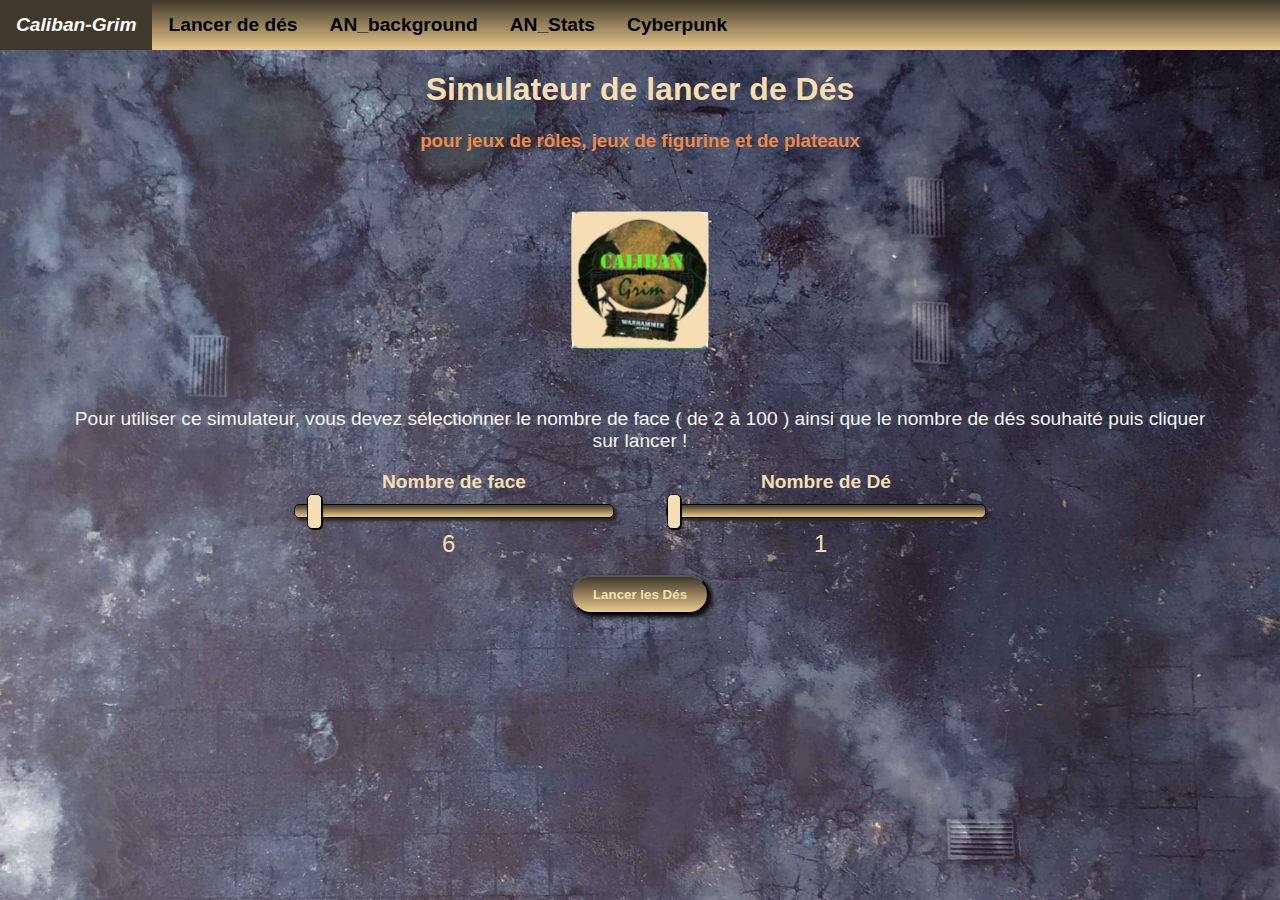
==== index.html @ bfe81644 "feat : bonusD + navbar" ====
<!DOCTYPE html>
<html lang="fr">
<head>
    <meta charset="UTF-8">
    <meta http-equiv="X-UA-Compatible" content="IE=edge">
    <meta name="viewport" content="width=device-width, initial-scale=1.0">
    <title>Simulateur de lancer de dés</title>

    <link rel="stylesheet" href="./style.css">
    <link rel="stylesheet" href="./navbar.css">
    <link rel="stylesheet" href="./range.css">
    <link rel="stylesheet" href="./cube.css">
    <link rel="stylesheet" href="https://cdnjs.cloudflare.com/ajax/libs/font-awesome/4.7.0/css/font-awesome.min.css">
</head>

<body>

    <div class="topnav" id="myTopnav">
        <a href="index.html" class="active">Caliban-Grim</a>
        <a href="index.html" class="navlink">Lancer de dés</a>
        <a href="background_AN.html" class="navlink">AN_background</a>
        <a href="fiche_AN.html" class="navlink">AN_Stats</a>
        <a href="#about" class="navlink">Cyberpunk</a>
        <a href="javascript:void(0);" class="icon" onclick="myFunction()">
          <i class="fa fa-bars"></i>
        </a>
      </div>

    <div id="container">
        <div class="introduction">
            <h1>Simulateur de lancer de Dés</h1>
            <h3>pour jeux de rôles, jeux de figurine et de plateaux</h3>
            
            <div class="cube-container-one">
                <div class="cube-one">
                    <div class="face-one front-one"></div>
                    <div class="face-one back-one"></div>
                    <div class="face-one right-one"></div>
                    <div class="face-one left-one"></div>
                    <div class="face-one top-one"></div>
                    <div class="face-one bottom-one"></div>
                </div>
            </div><!--fin de cube-container-->
            <p>Pour utiliser ce simulateur, vous devez sélectionner le nombre de face ( de 2 à 100 ) ainsi que le nombre de dés souhaité puis cliquer sur lancer !</p>
        </div><!--fin d'introduction-->

        
        <div class="range-container">
            <div class="range-label">
                <label for="cursor-face">Nombre de face</label>
                <input type="range" id="cursor-face" min="2" max="100" value="6" oninput="document.getElementById('display-cursor-face').value=this.value">
                <input type="text" id="display-cursor-face" value="6" readonly>
            </div>
            <div class="range-label" id="range-label2">
                <label for="cursor-des">Nombre de Dé</label>
                <input type="range" id="cursor-des" min="1" max="100" value="1" oninput="document.getElementById('display-cursor-des').value=this.value">
                <input type="text" id="display-cursor-des" value="1" readonly>
            </div>
        </div><!--fin de range-container-->
        <div class="range-container">
            <button id="lancer-btn">Lancer les Dés</button> 
        </div>
        
        
        <div id="tapis"></div>
        <h2 id="aff-result">Synthèse des résultats par face</h2>
        <div id="result"></div>
         
    </div> <!--fin de container -->



    <script src="./sim.js"></script>
    <script src="./scripts/navbar.js"></script>
</body>
</html>
---- style.css ----
body{
    margin: 0;
    padding: 0;
    font-family:'Trebuchet MS', 'Lucida Sans Unicode', 'Lucida Grande', 'Lucida Sans', Arial, sans-serif;
    background-image: url(./images/background-large-grim.jpg);
    background-size: cover;
    background-repeat: repeat;
}

h1{
    color:wheat
}

h3{
    color:rgb(235, 139, 75);
}

.container{
    display: flex;
    justify-content: center;
    min-height: 100vh;
}

.introduction{
    text-align: center;
}

.introduction p {
    margin-top: 1.5rem;
    margin-left: 4.5rem;
    margin-right: 4.5rem;
    color: whitesmoke;
    font-size: 1.2rem;
    
}

#display-cursor-face{
    width: 2.5rem;
    background: transparent;
    border: none;
    margin-left: 1rem;
    font-size: 1.5rem;
    color:wheat;
}
#display-cursor-des{
    width: 2.5rem;
    background: transparent;
    border: none;
    margin-left: 1rem;
    font-size: 1.5rem;
    color: wheat
}

.range-container{
    display: flex;
    justify-content: center;
    margin-top: 1rem;

}

.range-label{
    display: flex;
    flex-direction: column;
    align-items: center;
    color: wheat;
    font-weight: bold;
    font-size: 1.2rem;
}

#range-label2{
    margin-left: 3rem;
}

#cursor-face, #cursor-des{
    width: 20rem;
}

/*le cube*/
/*==================================*/

/*espace d'évolution d'un cube */
.cube-container{
    width: 3rem;
    height: 3rem;
    perspective: 1000px;
    margin: 0.5rem;
}

.cube{
    width: 100%;
    height: 100%;
    position: relative;
    transform-style: preserve-3d;
    animation : spin 2s 1 ease-out;
    
}

.face{
    position: absolute;
    width: 3rem;
    height: 3rem;
    display: flex;
    align-items: center;
    justify-content: center;
    border-radius: 10px;
    border: solid 1px black;
    font-size: 1.8rem;
}

.top{
    background-color: wheat;
    transform: rotateX(90deg) translateZ(1.5rem);
    
}
.bottom{
    background-color: wheat;
    transform: rotateX(-90deg) translateZ(1.5rem);
}
.right{
    background-color: wheat;
    transform: rotateY(90deg) translateZ(1.5rem);
}
.left{
    background-color: wheat;
    transform: rotateY(-90deg) translateZ(1.5rem);
}
.front{
    background-color: wheat;
    transform: rotateX(0deg) translateZ(1.5rem);
}
.back{
    background-color: wheat;
    transform: rotateX(-180deg) translateZ(1.5rem);
}

@keyframes spin {
    from {transform: rotateX(0deg) rotateY(0deg);
    }
    to {transform: rotateX(360deg) rotateY(360deg);
    }
}

/*========================================================*/

.tapis{
    display: flex;
    min-height: 6rem;
    height: auto;
    width: 90%;
    border: double 5px wheat;
    flex-wrap: wrap;
    justify-content: center;
    margin-left: 1rem;
    margin-right: 1rem;
    margin-top: 2rem;
    margin-bottom: 3rem;
    padding: 1rem;
    background: #04AA6D;
    background: linear-gradient(#04AA6D 0%, #04744b 100%);
}

#lancer-btn{
    background: linear-gradient( rgb(63, 56, 43) 0%, rgb(235, 202, 141) 100%);
    padding: 10px 20px;
    border-radius: 20px;
    cursor: pointer;
    box-shadow: 3px 3px 5px black;
    color: wheat;
    font-weight: bold;
    transition: 0.5s;
}

#lancer-btn:hover{
    transform:scale(1.2)
}

.result{
    display: flex;
    min-height: 6rem;
    height: auto;
    flex-wrap: wrap;
    justify-content: center;
    margin-left: 1rem;
    margin-right: 1rem;
    margin-top: 1rem;
    margin-bottom: 3rem;
    
}

.show{
    display: flex;
    flex-direction: column;
    padding: 1rem;
    opacity: 0;
    animation : display 4s 1s ease-out forwards;

}

.faceresult{
    width: 3rem;
    height: 3rem;
    display: flex;
    align-items: center;
    justify-content: center;
    border-radius: 10px;
    border: solid 1px black;
    font-size: 1.8rem;
    background: wheat;

}

.xtimes{
    width: 3rem;
    height: 3rem;
    display: flex;
    align-items: center;
    justify-content: center;
    font-size: 1.8rem;
    /* color:rgb(235, 139, 75); */
    color:white;
}

#aff-result{
    color:rgb(235, 139, 75);
    text-align: center;
    text-decoration: underline;
    opacity: 0;

}

@keyframes display {
    from {opacity: 0;
    }
    to {opacity: 1;
    }
}

/*Partie responsive =======================================*/
@media screen and (max-width: 600px) {

.range-container{
    flex-direction: column;

}

#lancer-btn{
    margin-left: 7rem;
    margin-right: 7rem;
}

#range-label2{
    margin-left: 0rem;
    margin-top: 1.5rem;
}

.tapis{
    width: 80%;
    margin-left: 1rem;
    margin-right: 1rem;
}

#cursor-face, #cursor-des {
    width: 20rem;
    
  }
}

@media screen and (min-width: 1024px) {
    .tapis{
        width: 95%;
    }
}
---- navbar.css ----
/* Add a black background color to the top navigation */
.topnav {
  background: linear-gradient( rgb(63, 56, 43) 0%, rgb(235, 202, 141) 100%);
  overflow: hidden;
  width: 100%;
}

/* Style the links inside the navigation bar */
.topnav a {
  float: left;
  display: block;
  /* color: #f2f2f2; */
  color: black;
  text-align: center;
  padding: 14px 16px;
  text-decoration: none;
  font-size: 1.2rem;
  font-weight: bold;
  
}

.active{
  font-style: italic;
}

/* Change the color of links on hover */
.topnav a:hover {
  /* background-color: #ddd; */
  background-color: wheat;
  color: black;
}

/* Add an active class to highlight the current page */
.topnav a.active {
  /* background-color: #04AA6D; */
  background-color: rgb(63, 56, 43);
  color: white;
}

/* Hide the link that should open and close the topnav on small screens */
.topnav .icon {
  display: none;
}

/*MédiaQueries ==================================================*/

@media screen and (max-width: 600px) {
  .topnav a:not(:first-child) {display: none;}
  .topnav a.icon {
    float: right;
    display: block;
  }
}

@media screen and (max-width: 600px) {
  .topnav.responsive {position: relative;}
  .topnav.responsive a.icon {
    position: absolute;
    right: 0;
    top: 0;
  }

  .topnav.responsive a {
    float: none;
    display: block;
    text-align: left;
  }
  
}
---- range.css ----
/*style input range*/
/*==================================*/
input[type=range] {
    height: 2rem;
    -webkit-appearance: none;
    width: 8rem;
    background: transparent;
  }
  input[type=range]:focus {
    outline: none;
  }
  input[type=range]::-webkit-slider-runnable-track {
    width: 100%;
    height: 0.9rem;
    cursor: pointer;
    transition: 0.2s;
    box-shadow: 3px 3px 3px #2c2626;
    /* background: #3071A9; */
    background: linear-gradient( rgb(63, 56, 43) 0%, rgb(235, 202, 141) 100%);
    border-radius: 5px;
    border: 1px solid #000000;
  }
  input[type=range]::-webkit-slider-thumb {
    box-shadow: 1px 1px 1px #000000;
    border: 1px solid #000000;
    height: 2.2rem;
    width: 0.9rem;
    border-radius: 5px;
    background: wheat;
    cursor: pointer;
    -webkit-appearance: none;
    margin-top: -11px;
  }
  input[type=range]:focus::-webkit-slider-runnable-track {
    background: linear-gradient( rgb(63, 56, 43) 0%, rgb(235, 202, 141) 100%);
  }
  input[type=range]::-moz-range-track {
    width: 100%;
    height: 10px;
    cursor: pointer;
    transition: 0.2s;
    box-shadow: 1px 1px 1px #000000;
    background: linear-gradient( rgb(63, 56, 43) 0%, rgb(235, 202, 141) 100%);
    border-radius: 5px;
    border: 1px solid #000000;
  }
  input[type=range]::-moz-range-thumb {
    box-shadow: 1px 1px 1px #000000;
    border: 1px solid #000000;
    height: 30px;
    width: 15px;
    border-radius: 5px;
    background: wheat;
    cursor: pointer;
  }
  input[type=range]::-ms-track {
    width: 100%;
    height: 10px;
    cursor: pointer;
    transition: 0.2s;
    background: transparent;
    border-color: transparent;
    color: transparent;
  }
  input[type=range]::-ms-fill-lower {
    background: linear-gradient( rgb(63, 56, 43) 0%, rgb(235, 202, 141) 100%);
    border: 1px solid #000000;
    border-radius: 10px;
    box-shadow: 1px 1px 1px #000000;
  }
  input[type=range]::-ms-fill-upper {
    background: linear-gradient( rgb(63, 56, 43) 0%, rgb(235, 202, 141) 100%);
    border: 1px solid #000000;
    border-radius: 10px;
    box-shadow: 1px 1px 1px #000000;
  }
  input[type=range]::-ms-thumb {
    margin-top: 1px;
    box-shadow: 1px 1px 1px #000000;
    border: 1px solid #000000;
    height: 30px;
    width: 15px;
    border-radius: 5px;
    background: wheat;
    cursor: pointer;
  }
  input[type=range]:focus::-ms-fill-lower {
    background: linear-gradient( rgb(63, 56, 43) 0%, rgb(235, 202, 141) 100%);
  }
  input[type=range]:focus::-ms-fill-upper {
    background: linear-gradient( rgb(63, 56, 43) 0%, rgb(235, 202, 141) 100%);
  }
  /*=================================================*/
---- cube.css ----
/*le cube*/
/*==================================*/

.cube-container-one{
    width: 8rem;
    height: 8rem;
    perspective: 1000px;
    margin: 4rem auto;
}

.cube-one{
    width: 100%;
    height: 100%;
    position: relative;
    transform-style: preserve-3d;
    /*animation : spin 2s 1 ease-out;*/
    animation : spin 8s infinite linear;
}

.face-one{
    position: absolute;
    width: 8rem;
    height: 8rem;
    display: flex;
    align-items: center;
    justify-content: center;
    font-size: 1rem;
    border-radius: 10px;
}

.top-one{
    background-color: white;
    transform: rotateX(90deg) translateZ(4rem);
    background-image: url(./images/DDMovie.jpg);
    background-size: contain;
    background-repeat: no-repeat;
    background-position-x: center;
    background-position-y: center;
    
}
.bottom-one{
    background-color: green;
    transform: rotateX(-90deg) translateZ(4rem);
    background-image: url(./images/logo-plateau.jpg);
    background-size: contain;
    background-repeat: no-repeat;
    background-position-x: center;
    background-position-y: center;
}
.right-one{
    /* background-color: rgb(31, 27, 27); */
    background-color: rgb(246,246,246);
    transform: rotateY(90deg) translateZ(4rem);
    background-image: url(./images/cyberpunk.png);
    background-size: contain;
    background-repeat: no-repeat;
    background-position-x: center;
    background-position-y: center;
}
.left-one{
    background-color: white;
    transform: rotateY(-90deg) translateZ(4rem);
    background-image: url(./images/Warhammer.png);
    background-size: contain;
    background-repeat: no-repeat;
    background-position-x: center;
    background-position-y: center;
}
.front-one{
    background-color: wheat;
    transform: rotateX(0deg) translateZ(4rem);
    background-image: url(./images/Caliban.png);
    background-size: contain;
    background-repeat: no-repeat;
    background-position-x: center;
    background-position-y: center;
}

/*face qui n'apparait jamais ...*/
.back-one{
    background-color: white;
    transform: rotateX(-180deg) translateZ(4rem);
    background-image: url(./images/Logo-garde.png);
    background-size: contain;
    background-repeat: no-repeat;
    background-position-x: center;
    background-position-y: center;
}

@keyframes spin {
    from {transform: rotateX(0deg) rotateY(0deg);
    }
    to {transform: rotateX(360deg) rotateY(360deg);
    }
}

/*========================================================*/
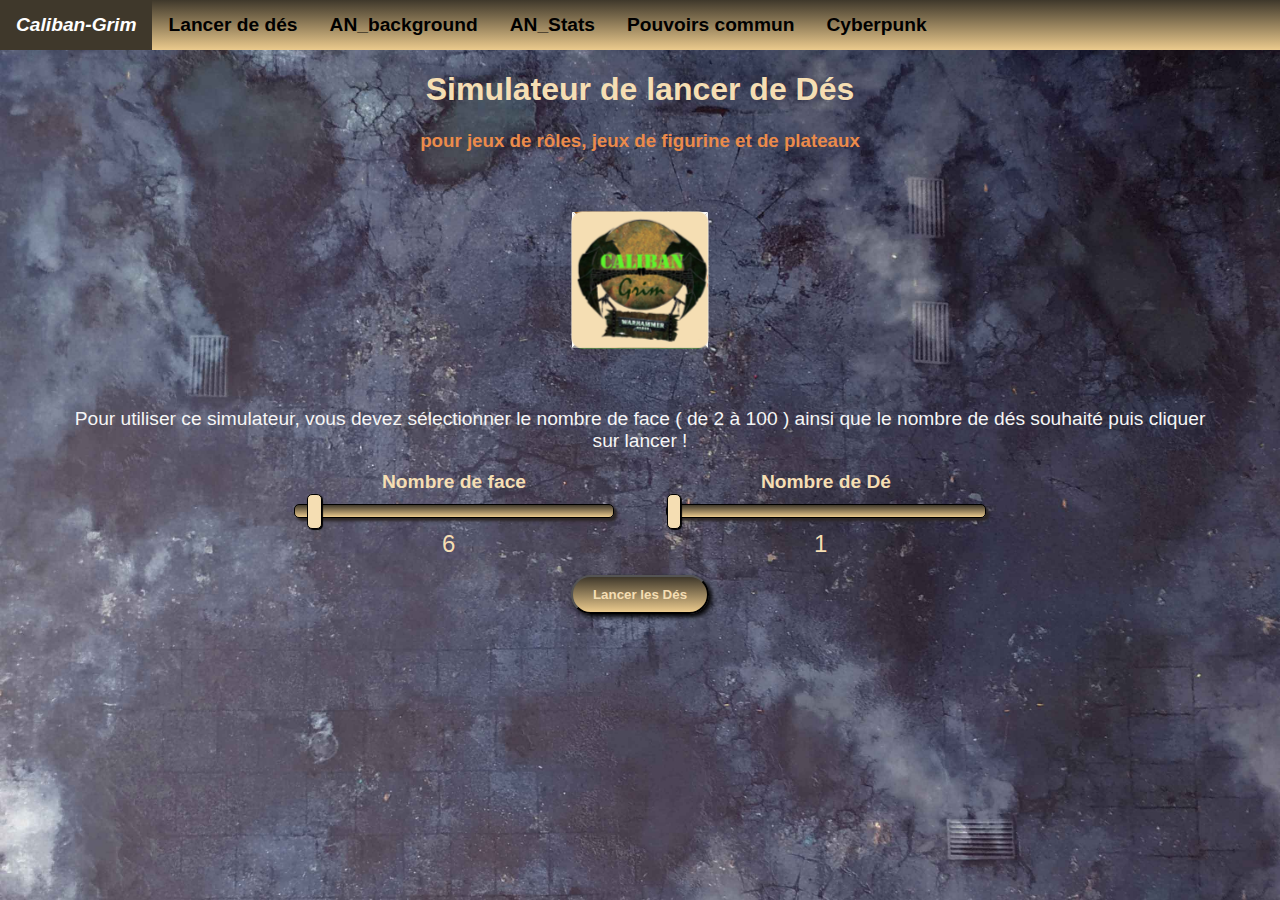
==== commit 141f3237: "pouvoirs commun" ====
--- a/index.html
+++ b/index.html
@@ -20,6 +20,7 @@
         <a href="index.html" class="navlink">Lancer de dés</a>
         <a href="background_AN.html" class="navlink">AN_background</a>
         <a href="fiche_AN.html" class="navlink">AN_Stats</a>
+        <a href="pouvoirs.html" class="navlink">Pouvoirs commun</a>
         <a href="#about" class="navlink">Cyberpunk</a>
         <a href="javascript:void(0);" class="icon" onclick="myFunction()">
           <i class="fa fa-bars"></i>
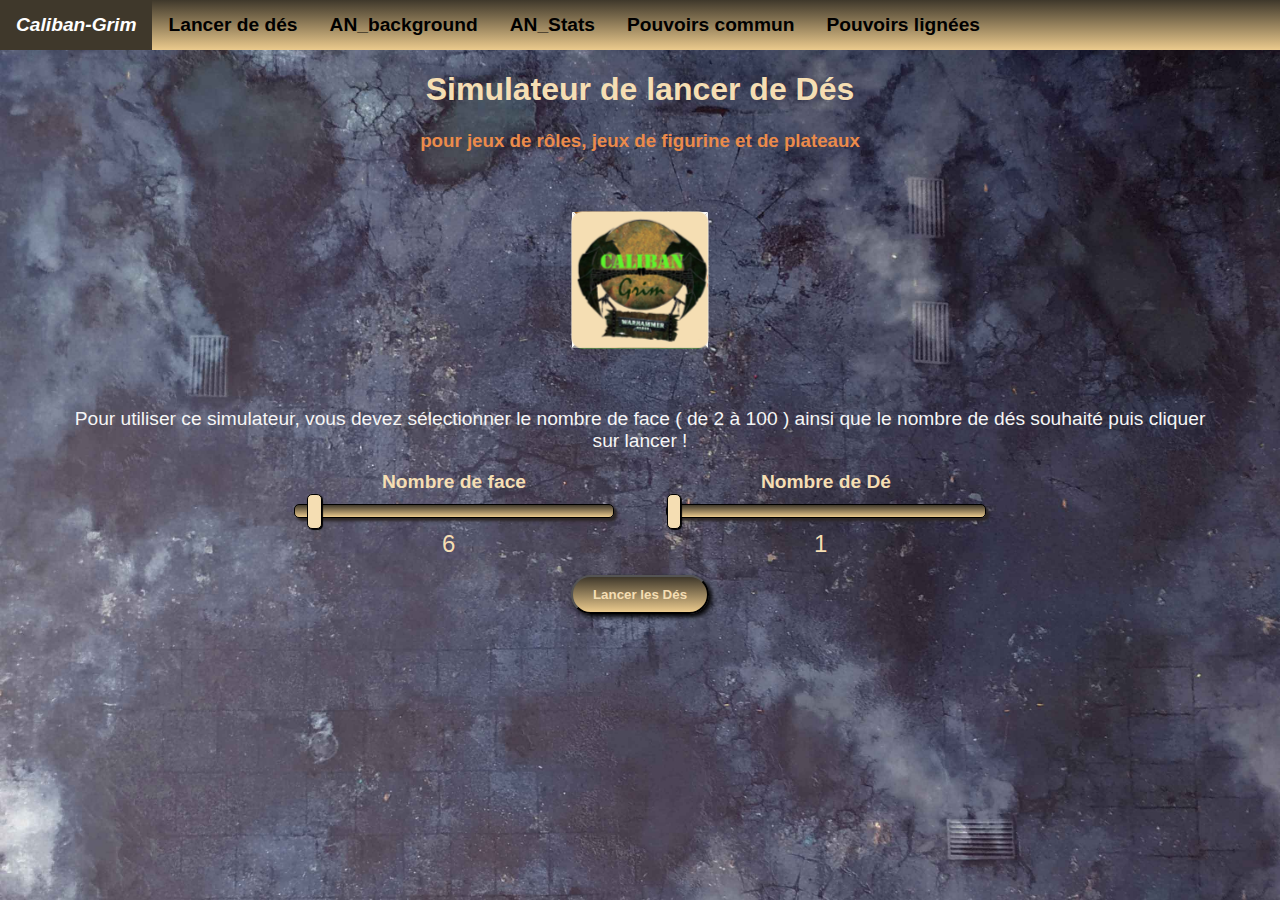
==== commit 4e8b4608: "pouvoir de lignée" ====
--- a/index.html
+++ b/index.html
@@ -21,7 +21,7 @@
         <a href="background_AN.html" class="navlink">AN_background</a>
         <a href="fiche_AN.html" class="navlink">AN_Stats</a>
         <a href="pouvoirs.html" class="navlink">Pouvoirs commun</a>
-        <a href="#about" class="navlink">Cyberpunk</a>
+        <a href="lignees.html" class="navlink">Pouvoirs lignées</a>
         <a href="javascript:void(0);" class="icon" onclick="myFunction()">
           <i class="fa fa-bars"></i>
         </a>
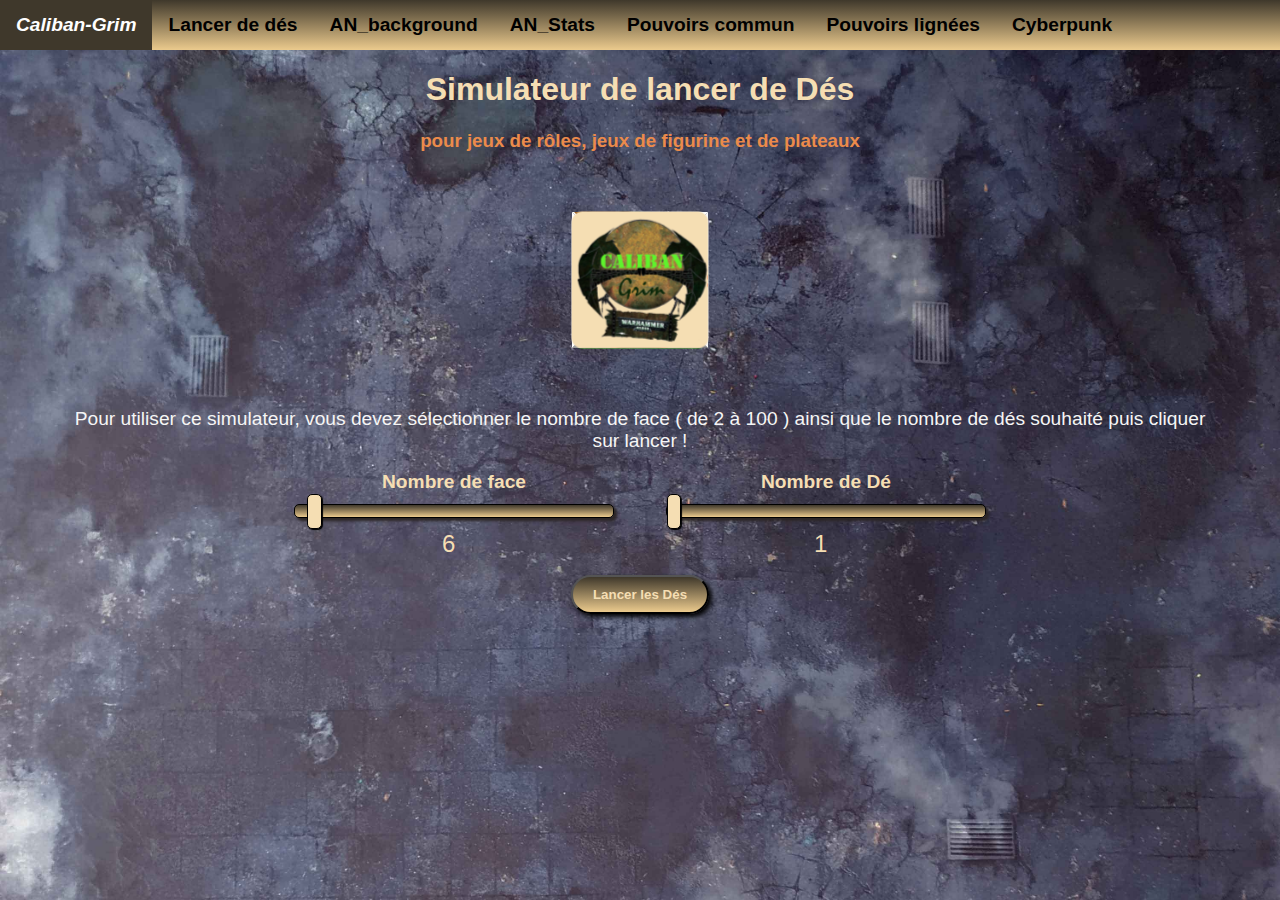
==== commit 206eea80: "cyberpunk module1" ====
--- a/index.html
+++ b/index.html
@@ -22,6 +22,7 @@
         <a href="fiche_AN.html" class="navlink">AN_Stats</a>
         <a href="pouvoirs.html" class="navlink">Pouvoirs commun</a>
         <a href="lignees.html" class="navlink">Pouvoirs lignées</a>
+        <a href="cyberpunk.html" class="navlink">Cyberpunk</a>
         <a href="javascript:void(0);" class="icon" onclick="myFunction()">
           <i class="fa fa-bars"></i>
         </a>
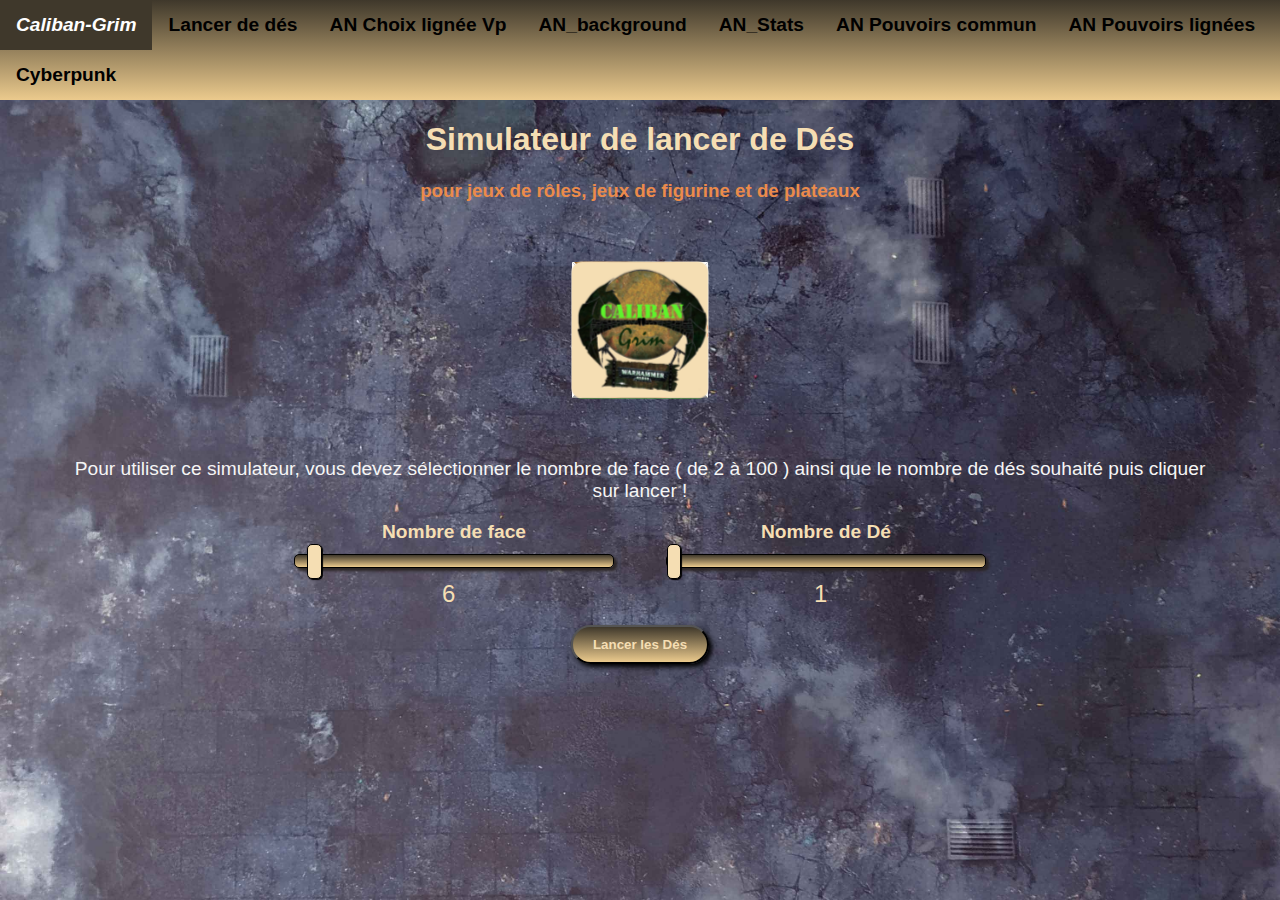
==== commit 423533b3: "choix lignée test" ====
--- a/index.html
+++ b/index.html
@@ -18,10 +18,11 @@
     <div class="topnav" id="myTopnav">
         <a href="index.html" class="active">Caliban-Grim</a>
         <a href="index.html" class="navlink">Lancer de dés</a>
+        <a href="choix_clan.html" class="navlink">AN Choix lignée Vp</a>
         <a href="background_AN.html" class="navlink">AN_background</a>
         <a href="fiche_AN.html" class="navlink">AN_Stats</a>
-        <a href="pouvoirs.html" class="navlink">Pouvoirs commun</a>
-        <a href="lignees.html" class="navlink">Pouvoirs lignées</a>
+        <a href="pouvoirs.html" class="navlink">AN Pouvoirs commun</a>
+        <a href="lignees.html" class="navlink">AN Pouvoirs lignées</a>
         <a href="cyberpunk.html" class="navlink">Cyberpunk</a>
         <a href="javascript:void(0);" class="icon" onclick="myFunction()">
           <i class="fa fa-bars"></i>
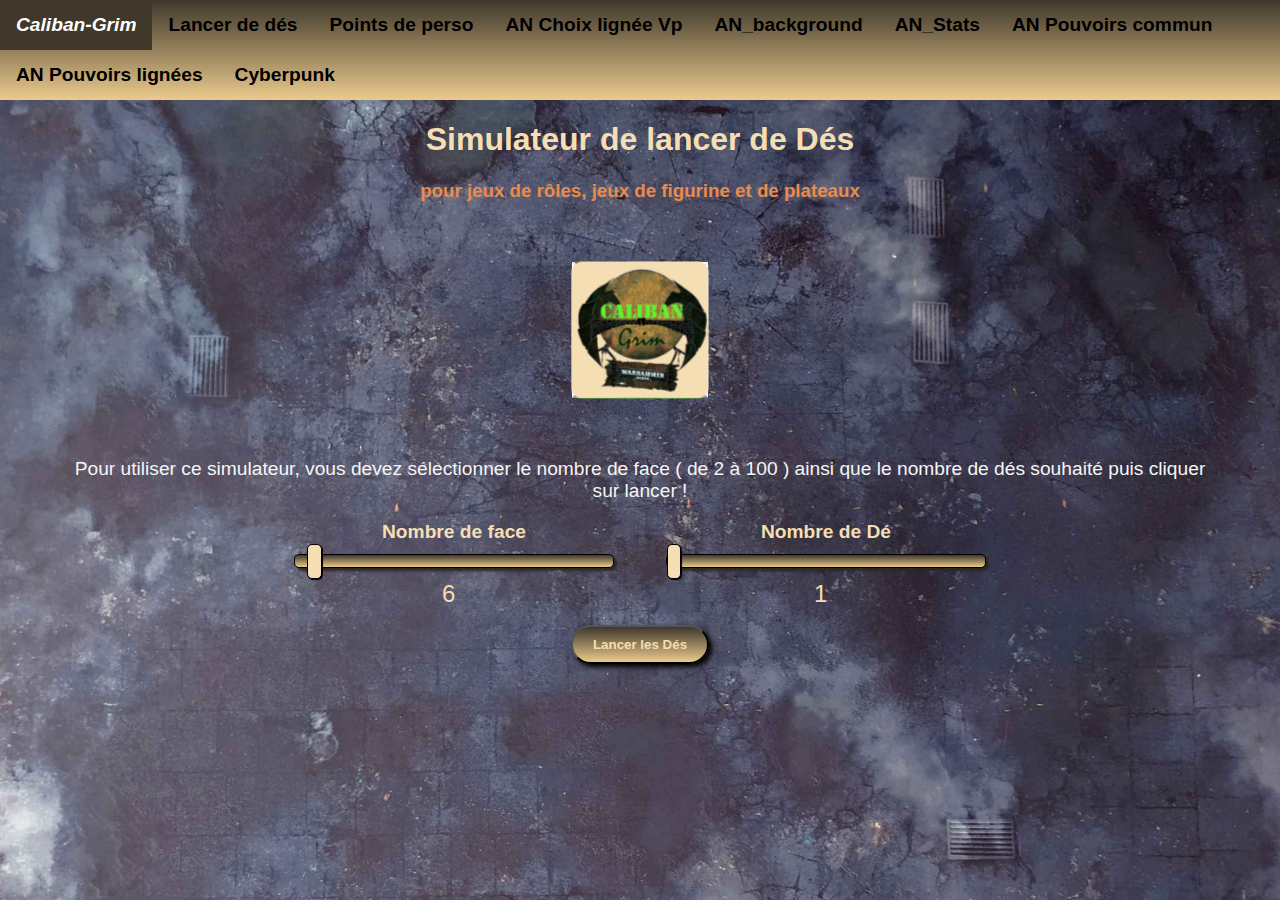
==== commit f9b49c37: "ajout points de perso" ====
--- a/index.html
+++ b/index.html
@@ -18,6 +18,7 @@
     <div class="topnav" id="myTopnav">
         <a href="index.html" class="active">Caliban-Grim</a>
         <a href="index.html" class="navlink">Lancer de dés</a>
+        <a href="stats.html" class="navlink">Points de perso</a>
         <a href="choix_clan.html" class="navlink">AN Choix lignée Vp</a>
         <a href="background_AN.html" class="navlink">AN_background</a>
         <a href="fiche_AN.html" class="navlink">AN_Stats</a>
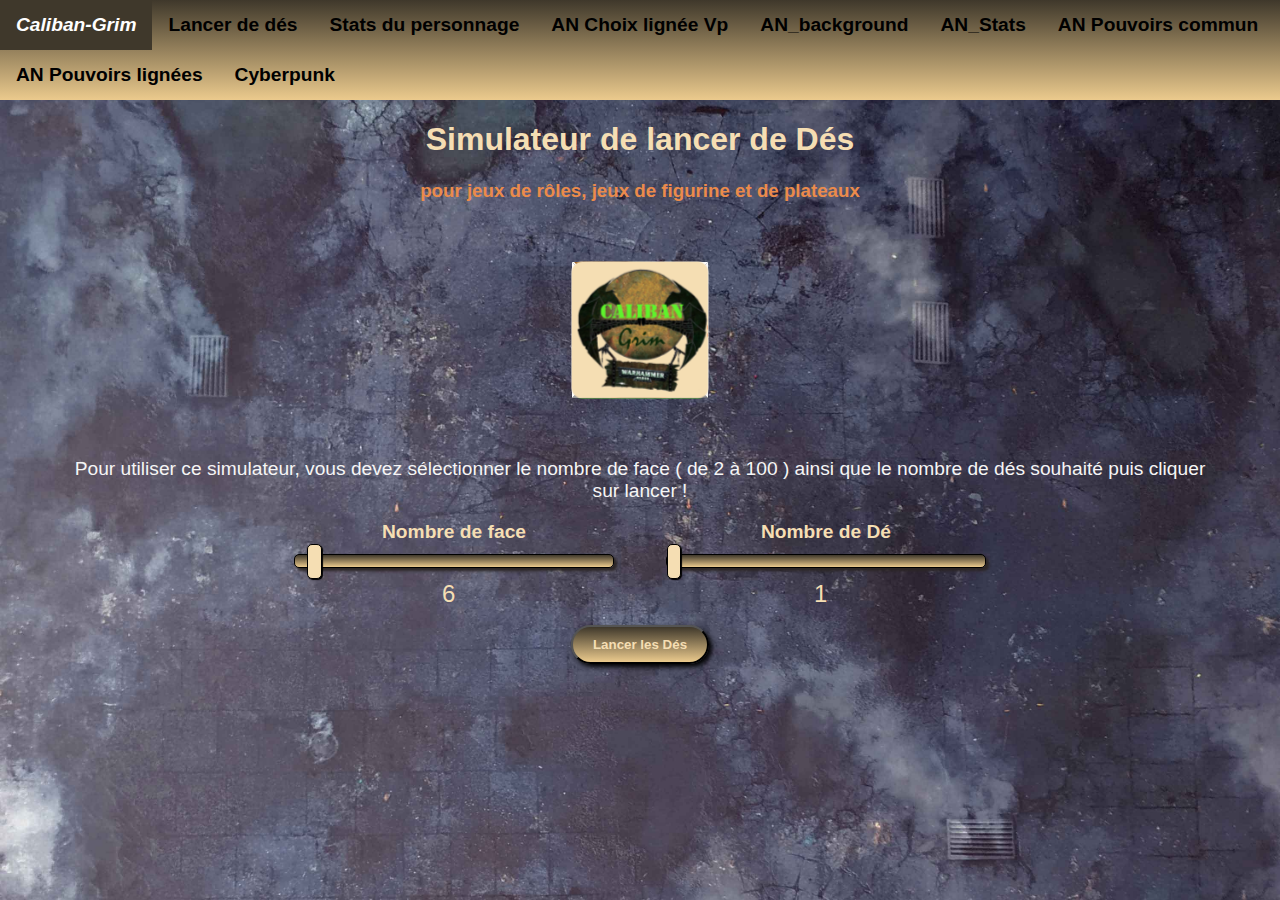
==== commit 19e234b8: "modif stats + cyberpunk" ====
--- a/index.html
+++ b/index.html
@@ -18,7 +18,7 @@
     <div class="topnav" id="myTopnav">
         <a href="index.html" class="active">Caliban-Grim</a>
         <a href="index.html" class="navlink">Lancer de dés</a>
-        <a href="stats.html" class="navlink">Points de perso</a>
+        <a href="stats.html" class="navlink">Stats du personnage</a>
         <a href="choix_clan.html" class="navlink">AN Choix lignée Vp</a>
         <a href="background_AN.html" class="navlink">AN_background</a>
         <a href="fiche_AN.html" class="navlink">AN_Stats</a>
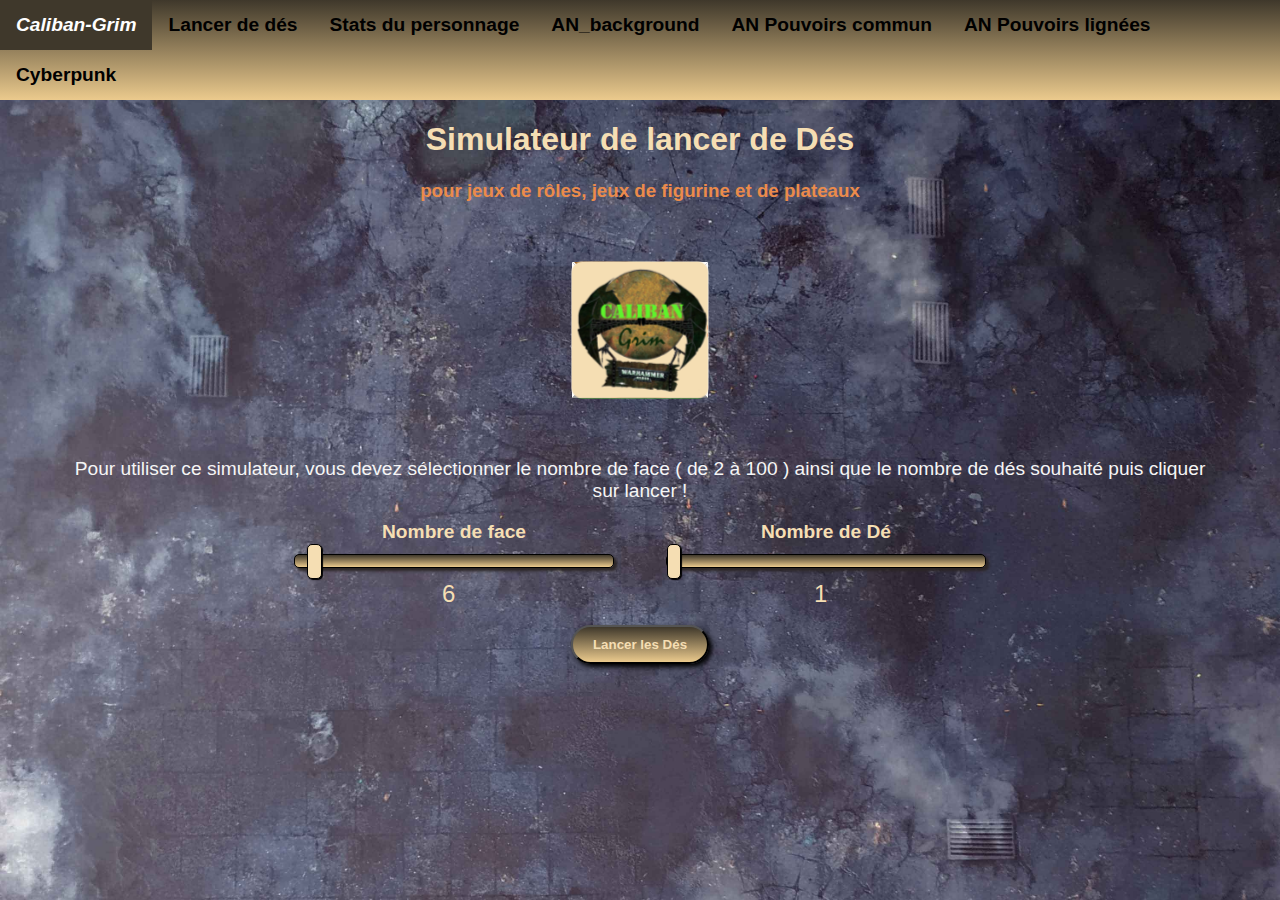
==== commit 982b2960: "commet onglets" ====
--- a/index.html
+++ b/index.html
@@ -19,9 +19,9 @@
         <a href="index.html" class="active">Caliban-Grim</a>
         <a href="index.html" class="navlink">Lancer de dés</a>
         <a href="stats.html" class="navlink">Stats du personnage</a>
-        <a href="choix_clan.html" class="navlink">AN Choix lignée Vp</a>
+        <!-- <a href="choix_clan.html" class="navlink">AN Choix lignée Vp</a> -->
         <a href="background_AN.html" class="navlink">AN_background</a>
-        <a href="fiche_AN.html" class="navlink">AN_Stats</a>
+        <!-- <a href="fiche_AN.html" class="navlink">AN_Stats</a> -->
         <a href="pouvoirs.html" class="navlink">AN Pouvoirs commun</a>
         <a href="lignees.html" class="navlink">AN Pouvoirs lignées</a>
         <a href="cyberpunk.html" class="navlink">Cyberpunk</a>
